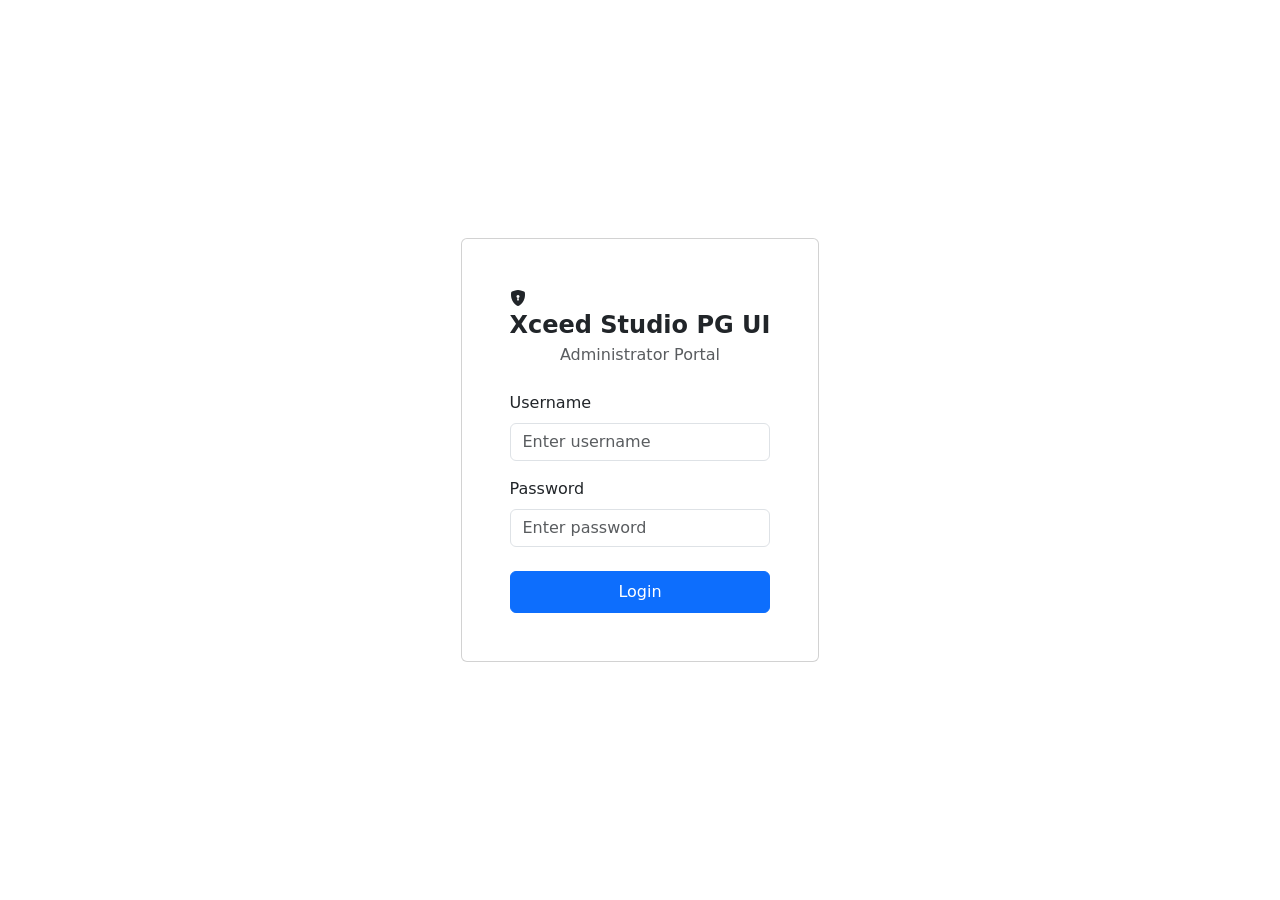
==== views/login.html @ 79137796 "Add DK Payment Gateway Admin Dashboard and Login Functionality - Create index.html for the DK Paymen" ====
<!doctype html>
<html lang="en">
<head>
  <meta charset="utf-8" />
  <meta name="viewport" content="width=device-width, initial-scale=1" />
  <title>Admin Login — Xceed Studio PG UI</title>

  <!-- Bootstrap 5 CSS -->
  <link rel="stylesheet" href="https://cdn.jsdelivr.net/npm/bootstrap@5.3.3/dist/css/bootstrap.min.css" integrity="sha384-QWTKZyjpPEjISv5WaRU9OFeRpok6YctnYmDr5pNlyT2bRjXh0JMhjY6hW+ALEwIH" crossorigin="anonymous">
  <!-- Bootstrap Icons -->
  <link rel="stylesheet" href="https://cdn.jsdelivr.net/npm/bootstrap-icons@1.11.3/font/bootstrap-icons.min.css" integrity="sha384-XGjxtQfXaH2tnPFa9x+ruJTuLE3Aa6LhHSWRr1XeTyhezb4abCG4ccI5AkVDxqC+" crossorigin="anonymous">
  <!-- Custom styles -->
  <link rel="stylesheet" href="/styles.css">
</head>
<body class="d-flex align-items-center justify-content-center min-vh-100 login-page-bg">

  <div class="card login-card login-card-width p-4 p-sm-5">
    <div class="login-logo">
      <i class="bi bi-shield-lock-fill"></i>
    </div>

    <h4 class="fw-bold text-center mb-1">Xceed Studio PG UI</h4>
    <p class="text-center text-muted mb-4 login-subtitle">Administrator Portal</p>

    <div id="login-alert" class="alert d-none" role="alert"></div>

    <form id="login-form" novalidate>
      <div class="mb-3">
        <label for="username" class="form-label fw-medium">Username</label>
        <input type="text" id="username" class="form-control" required autocomplete="username" placeholder="Enter username">
      </div>
      <div class="mb-4">
        <label for="password" class="form-label fw-medium">Password</label>
        <input type="password" id="password" class="form-control" required autocomplete="current-password" placeholder="Enter password">
      </div>
      <div id="captcha-wrap" class="mb-3 d-none">
        <label class="form-label fw-medium">Security Check</label>
        <div id="captcha-widget" class="d-flex justify-content-center"></div>
        <div id="captcha-status" class="small text-muted mt-2"></div>
      </div>
      <button type="submit" id="login-btn" class="btn btn-primary w-100 py-2">
        <span id="login-spinner" class="spinner-border spinner-border-sm me-2 d-none" role="status"></span>
        Login
      </button>
    </form>
  </div>

  <!-- Bootstrap 5 JS -->
  <script src="https://cdn.jsdelivr.net/npm/bootstrap@5.3.3/dist/js/bootstrap.bundle.min.js" integrity="sha384-YvpcrYf0tY3lHB60NNkmXc5s9fDVZLESaAA55NDzOxhy9GkcIdslK1eN7N6jIeHz" crossorigin="anonymous"></script>
  <script src="/login.js"></script>
</body>
</html>
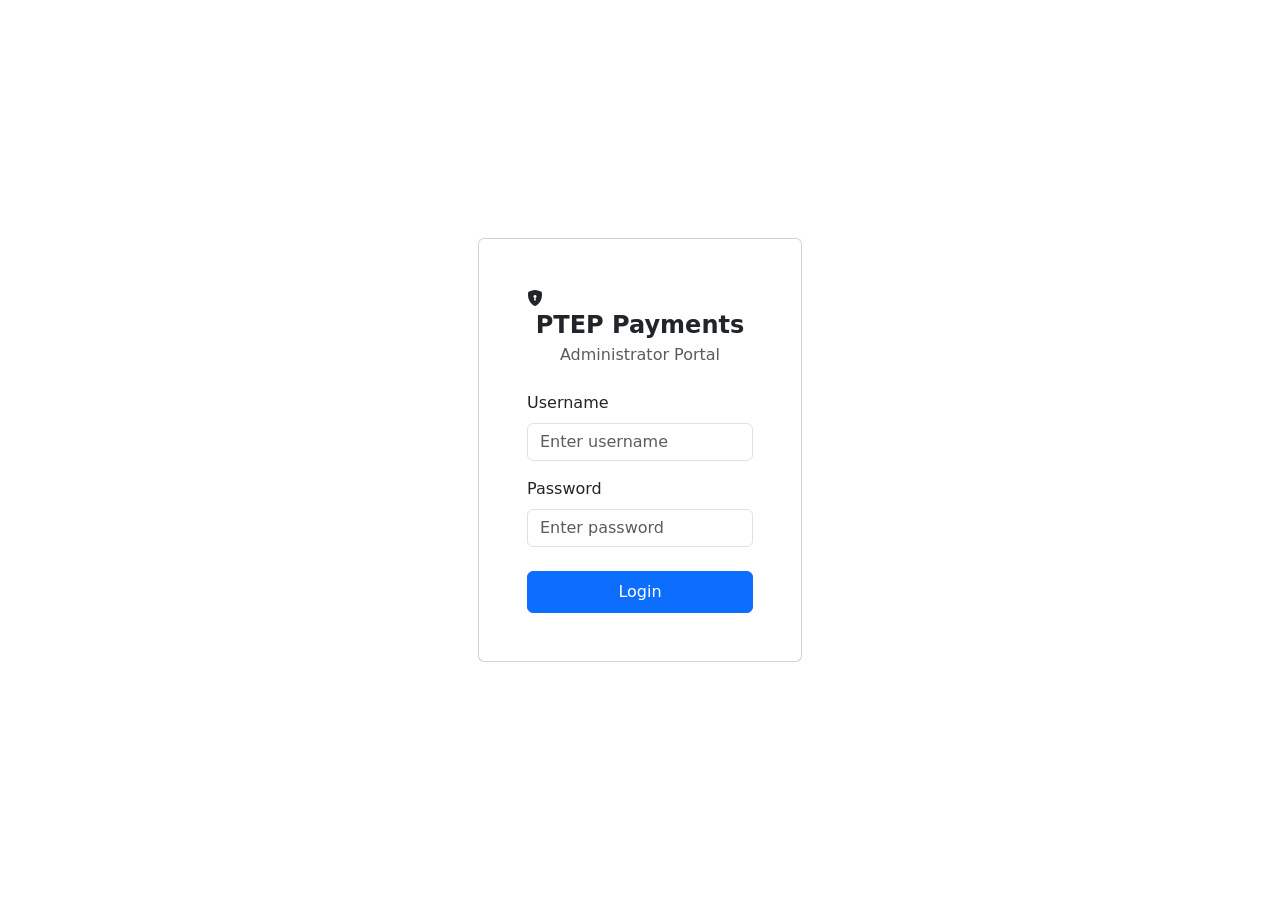
==== commit 21ca68c4: "feat: Add UPI payments and routing management features - Introduced a new Postman environment config" ====
--- a/views/login.html
+++ b/views/login.html
@@ -3,7 +3,7 @@
 <head>
   <meta charset="utf-8" />
   <meta name="viewport" content="width=device-width, initial-scale=1" />
-  <title>Admin Login — Xceed Studio PG UI</title>
+  <title>Admin Login — PTEP Payments</title>
 
   <!-- Bootstrap 5 CSS -->
   <link rel="stylesheet" href="https://cdn.jsdelivr.net/npm/bootstrap@5.3.3/dist/css/bootstrap.min.css" integrity="sha384-QWTKZyjpPEjISv5WaRU9OFeRpok6YctnYmDr5pNlyT2bRjXh0JMhjY6hW+ALEwIH" crossorigin="anonymous">
@@ -19,7 +19,7 @@
       <i class="bi bi-shield-lock-fill"></i>
     </div>
 
-    <h4 class="fw-bold text-center mb-1">Xceed Studio PG UI</h4>
+    <h4 class="fw-bold text-center mb-1">PTEP Payments</h4>
     <p class="text-center text-muted mb-4 login-subtitle">Administrator Portal</p>
 
     <div id="login-alert" class="alert d-none" role="alert"></div>
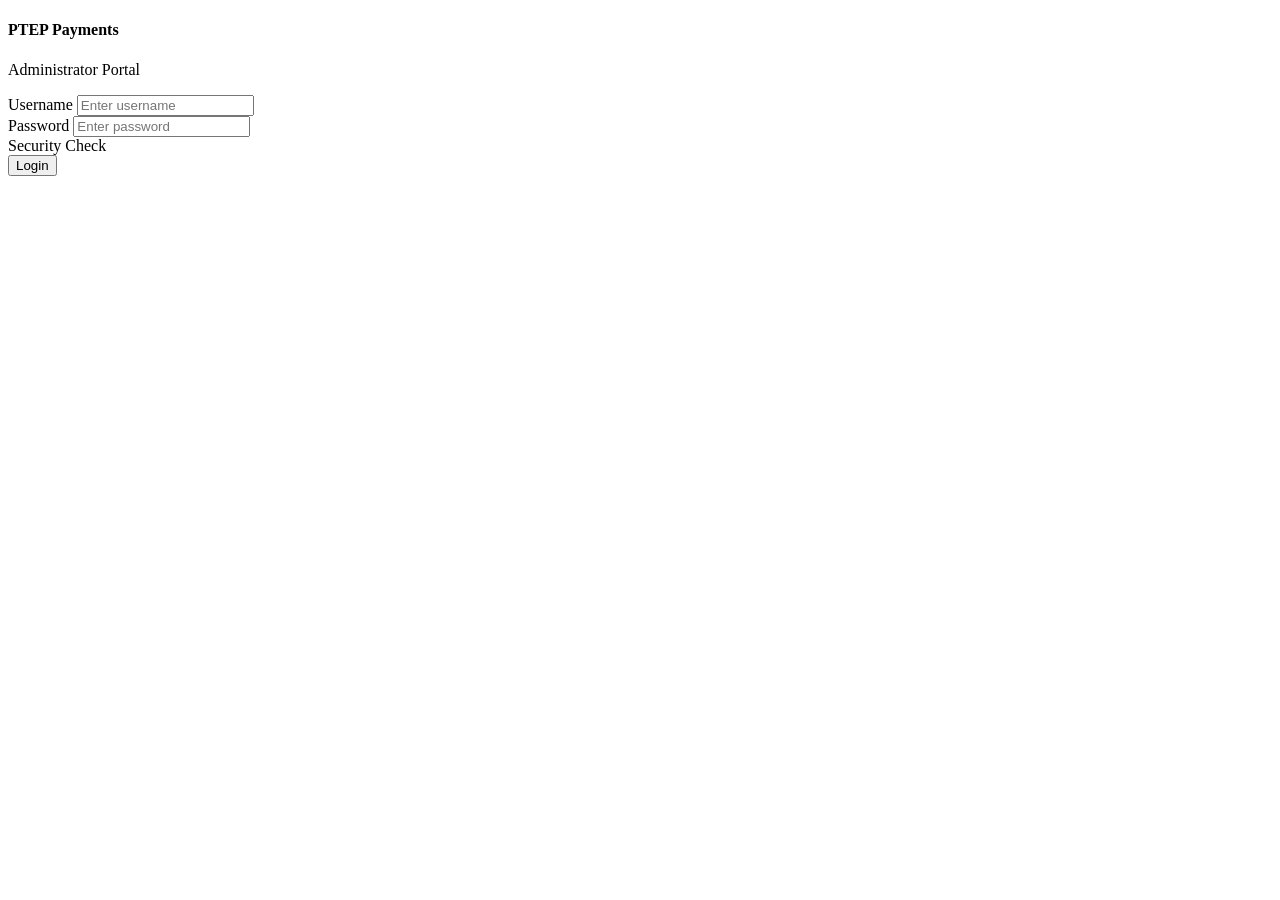
==== commit 6763f3af: "Add Bootstrap Icons font files (woff and woff2) to vendor directory" ====
--- a/views/login.html
+++ b/views/login.html
@@ -6,9 +6,9 @@
   <title>Admin Login — PTEP Payments</title>
 
   <!-- Bootstrap 5 CSS -->
-  <link rel="stylesheet" href="https://cdn.jsdelivr.net/npm/bootstrap@5.3.3/dist/css/bootstrap.min.css" integrity="sha384-QWTKZyjpPEjISv5WaRU9OFeRpok6YctnYmDr5pNlyT2bRjXh0JMhjY6hW+ALEwIH" crossorigin="anonymous">
+  <link rel="stylesheet" href="/vendor/bootstrap.min.css">
   <!-- Bootstrap Icons -->
-  <link rel="stylesheet" href="https://cdn.jsdelivr.net/npm/bootstrap-icons@1.11.3/font/bootstrap-icons.min.css" integrity="sha384-XGjxtQfXaH2tnPFa9x+ruJTuLE3Aa6LhHSWRr1XeTyhezb4abCG4ccI5AkVDxqC+" crossorigin="anonymous">
+  <link rel="stylesheet" href="/vendor/bootstrap-icons.min.css">
   <!-- Custom styles -->
   <link rel="stylesheet" href="/styles.css">
 </head>
@@ -46,7 +46,7 @@
   </div>
 
   <!-- Bootstrap 5 JS -->
-  <script src="https://cdn.jsdelivr.net/npm/bootstrap@5.3.3/dist/js/bootstrap.bundle.min.js" integrity="sha384-YvpcrYf0tY3lHB60NNkmXc5s9fDVZLESaAA55NDzOxhy9GkcIdslK1eN7N6jIeHz" crossorigin="anonymous"></script>
+  <script src="/vendor/bootstrap.bundle.min.js"></script>
   <script src="/login.js"></script>
 </body>
 </html>
